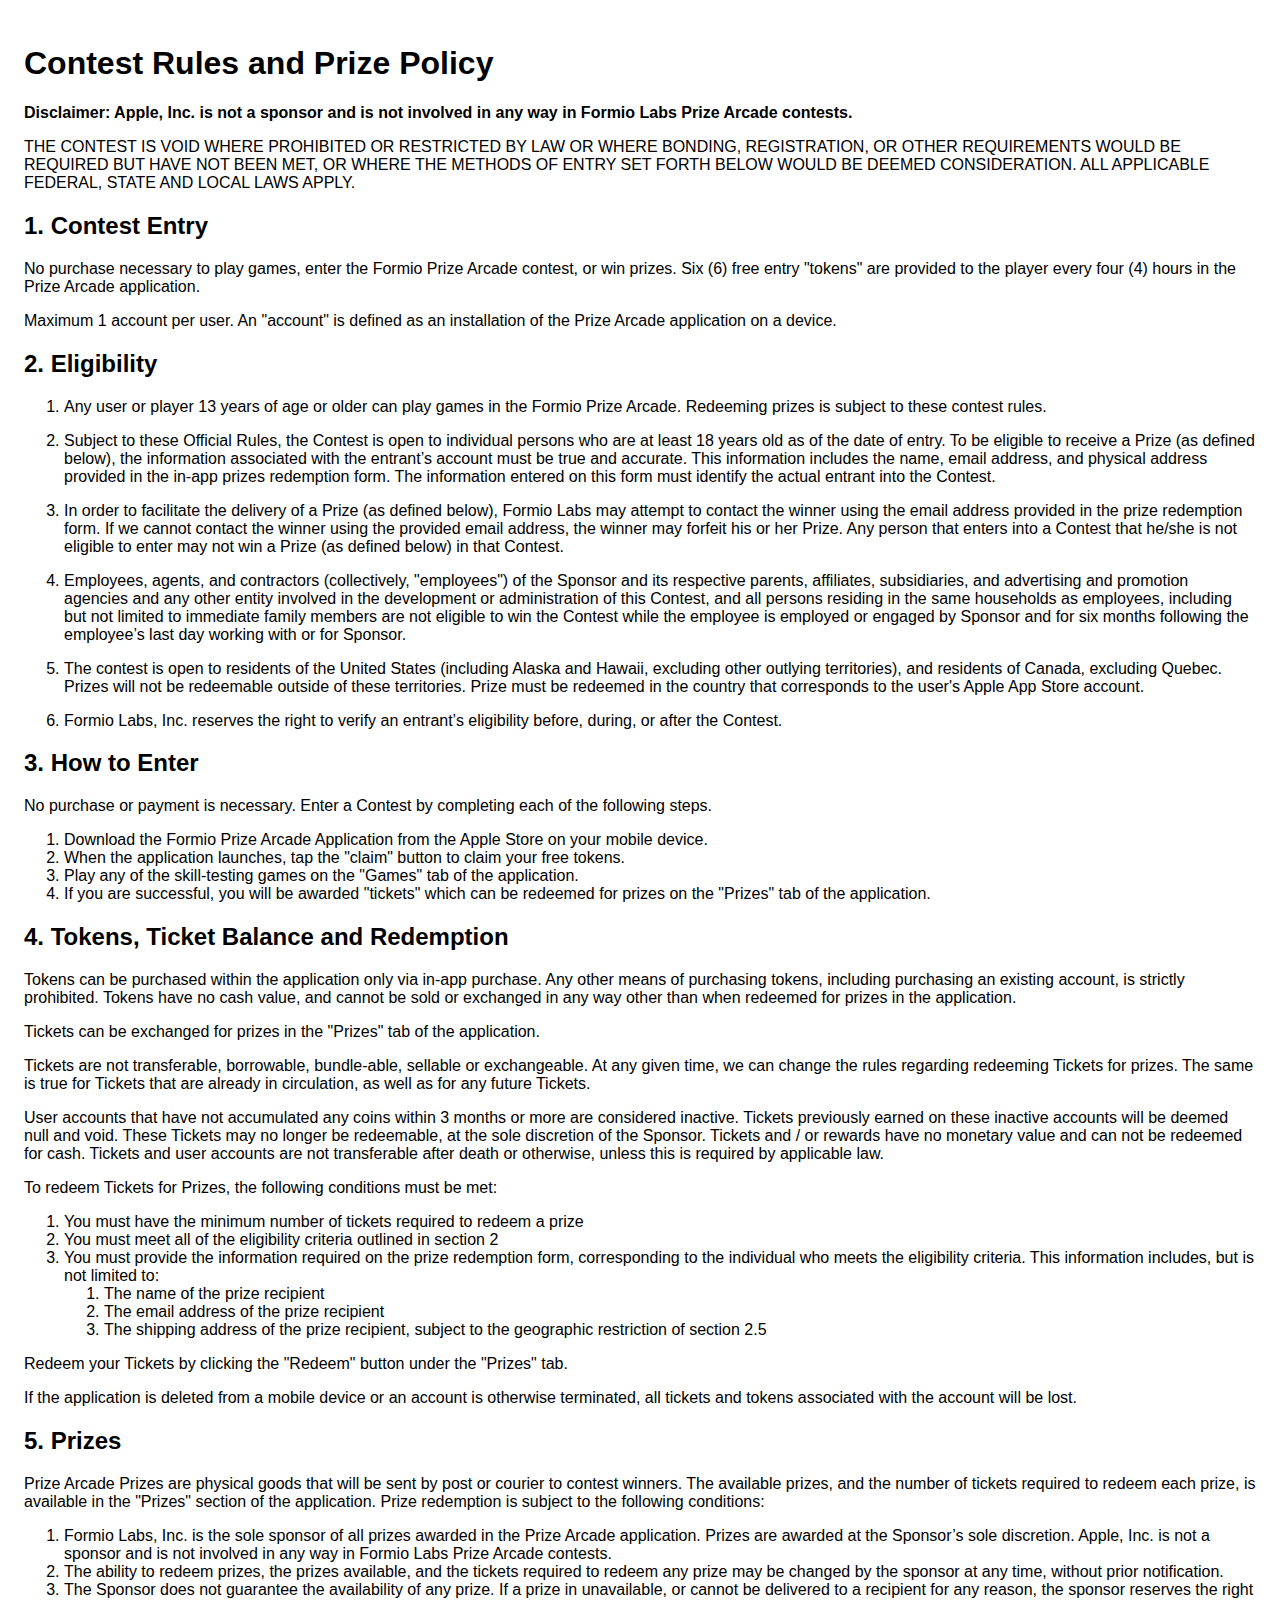
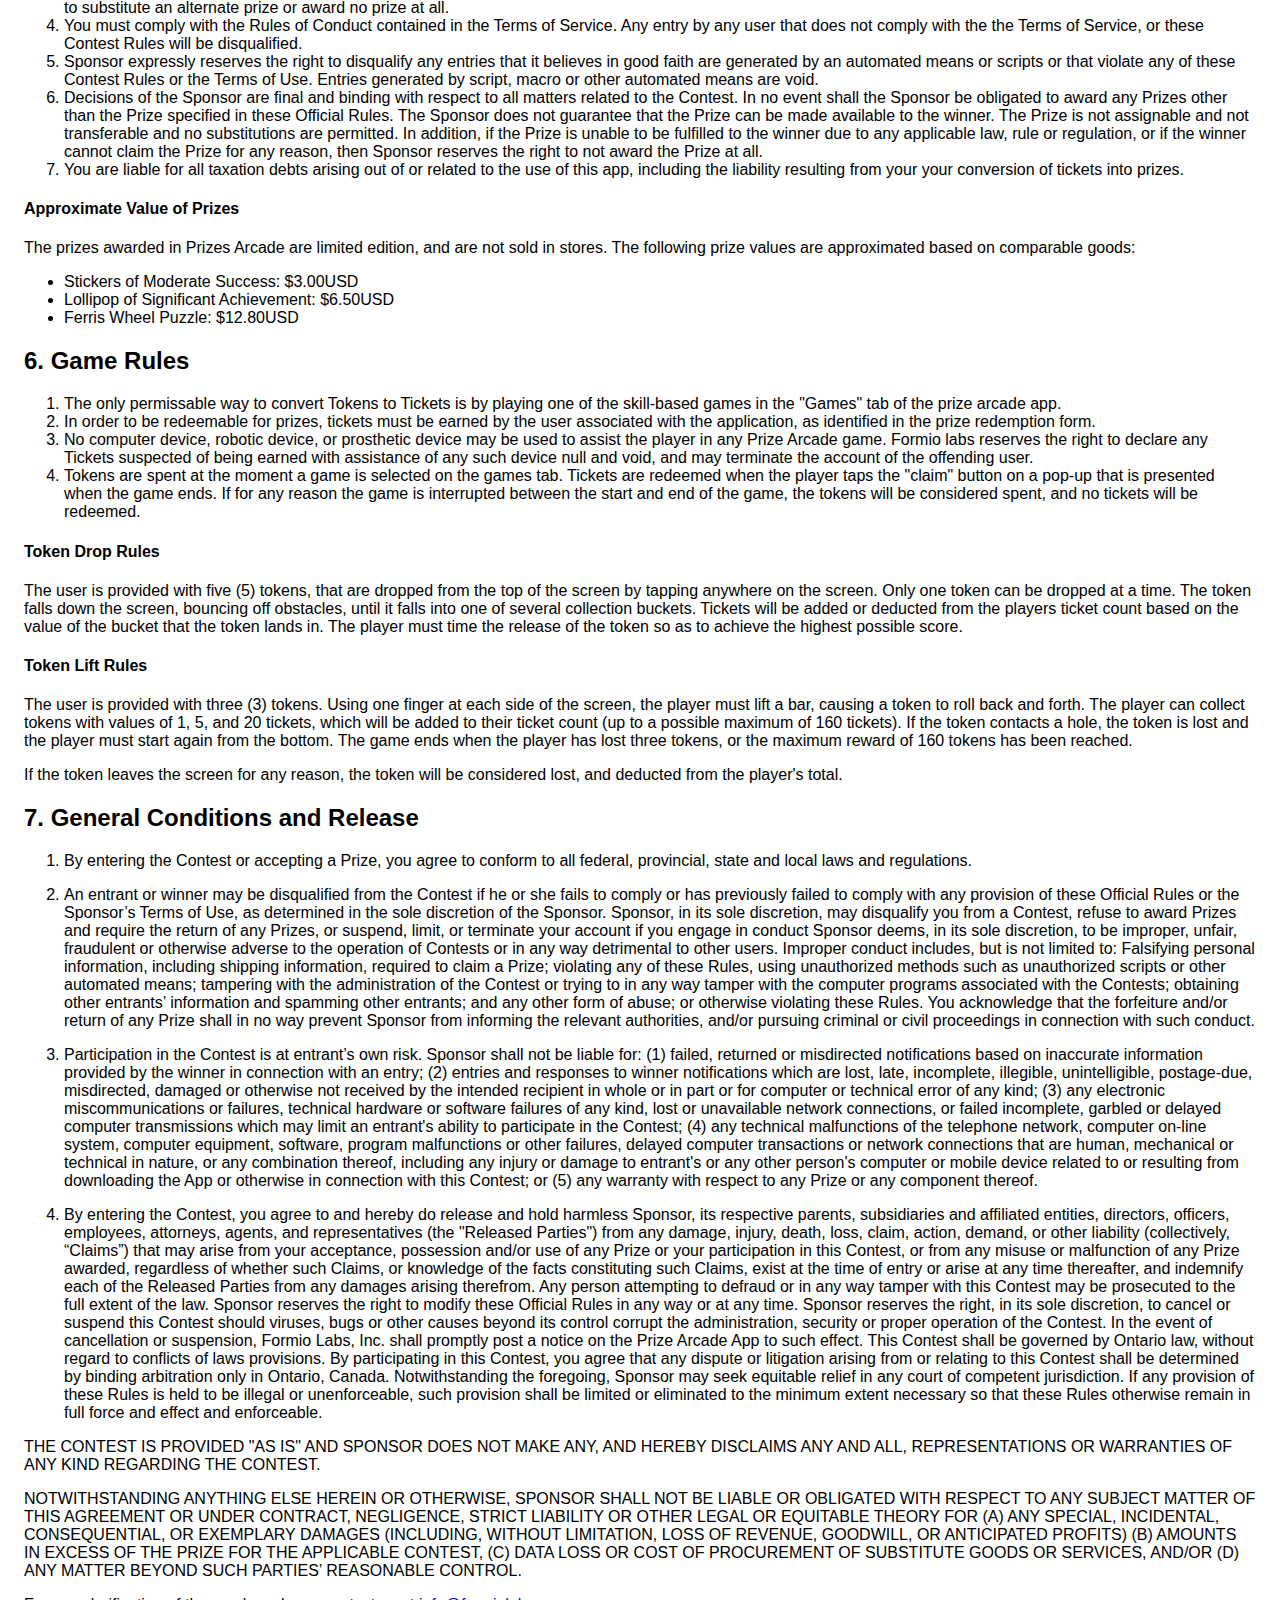
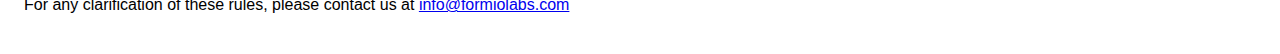
==== contest_rules_prize_policy.html @ 64472ba4 "Added contest rules" ====
<!DOCTYPE html>
    <html>
    <head>
      <meta charset='utf-8'>
      <meta name='viewport' content='width=device-width'>
      <title>Privacy Policy</title>
      <style> body { font-family: 'Helvetica Neue', Helvetica, Arial, sans-serif; padding:1em; } </style>
    </head>
    <body>

<h1 id="contestrulesandprizepolicy">Contest Rules and Prize Policy</h1>

<p><strong>Disclaimer: Apple, Inc. is not a sponsor and is not involved in any way in Formio Labs Prize Arcade contests.</strong></p>

<p>THE CONTEST IS VOID WHERE PROHIBITED OR RESTRICTED BY LAW OR WHERE BONDING, REGISTRATION, OR OTHER REQUIREMENTS WOULD BE REQUIRED BUT HAVE NOT BEEN MET, OR WHERE THE METHODS OF ENTRY SET FORTH BELOW WOULD BE DEEMED CONSIDERATION. ALL APPLICABLE FEDERAL, STATE AND LOCAL LAWS APPLY.</p>

<h2 id="1contestentry">1. Contest Entry</h2>

<p>No purchase necessary to play games, enter the Formio Prize Arcade contest, or win prizes.  Six (6) free entry "tokens" are provided to the player every four (4) hours in the Prize Arcade application. </p>

<p>Maximum 1 account per user. An "account" is defined as an installation of the Prize Arcade application on a device.</p>

<h2 id="2eligibility">2. Eligibility</h2>

<ol>
<li><p>Any user or player 13 years of age or older can play games in the Formio Prize Arcade.  Redeeming prizes is subject to these contest rules.</p></li>

<li><p>Subject to these Official Rules, the Contest is open to individual persons who are at least 18 years old as of the date of entry. To be eligible to receive a Prize (as defined below), the information associated with the entrant’s account must be true and accurate. This information includes the name, email address, and physical address provided in the in-app prizes redemption form.  The information entered on this form must identify the actual entrant into the Contest. </p></li>

<li><p>In order to facilitate the delivery of a Prize (as defined below), Formio Labs may attempt to contact the winner using the email address provided in the prize redemption form. If we cannot contact the winner using the provided email address, the winner may forfeit his or her Prize. Any person that enters into a Contest that he/she is not eligible to enter may not win a Prize (as defined below) in that Contest.  </p></li>

<li><p>Employees, agents, and contractors (collectively, "employees") of the Sponsor and its respective parents, affiliates, subsidiaries, and advertising and promotion agencies and any other entity involved in the development or administration of this Contest, and all persons residing in the same households as employees, including but not limited to immediate family members are not eligible to win the Contest while the employee is employed or engaged by Sponsor and for six months following the employee’s last day working with or for Sponsor.</p></li>

<li><p>The contest is open to residents of the United States (including Alaska and Hawaii, excluding other outlying territories), and residents of Canada, excluding Quebec. Prizes will not be redeemable outside of these territories. Prize must be redeemed in the country that corresponds to the user's Apple App Store account.</p></li>

<li><p>Formio Labs, Inc. reserves the right to verify an entrant’s eligibility before, during, or after the Contest.</p></li>
</ol>

<h2 id="3howtoenter">3. How to Enter</h2>

<p>No purchase or payment is necessary. Enter a Contest by completing each of the following steps.</p>

<ol>
<li>Download the Formio Prize Arcade Application from the Apple Store on your mobile device.</li>

<li>When the application launches, tap the "claim" button to claim your free tokens.</li>

<li>Play any of the skill-testing games on the "Games" tab of the application.</li>

<li>If you are successful, you will be awarded "tickets" which can be redeemed for prizes on the "Prizes" tab of the application.</li>
</ol>

<h2 id="4tokensticketbalanceandredemption">4. Tokens, Ticket Balance and Redemption</h2>

<p>Tokens can be purchased within the application only via in-app purchase. Any other means of purchasing tokens, including purchasing an existing account, is strictly prohibited.  Tokens have no cash value, and cannot be sold or exchanged in any way other than when redeemed for prizes in the application.</p>

<p>Tickets can be exchanged for prizes in the "Prizes" tab of the application.</p>

<p>Tickets are not transferable, borrowable, bundle-able, sellable or exchangeable. At any given time, we can change the rules regarding redeeming Tickets for prizes. The same is true for Tickets that are already in circulation, as well as for any future Tickets. </p>

<p>User accounts that have not accumulated any coins within 3 months or more are considered inactive. Tickets previously earned on these inactive accounts will be deemed null and void. These Tickets may no longer be redeemable, at the sole discretion of the Sponsor. Tickets and / or rewards have no monetary value and can not be redeemed for cash. Tickets and user accounts are not transferable after death or otherwise, unless this is required by applicable law.</p>

<p>To redeem Tickets for Prizes, the following conditions must be met:</p>

<ol>
<li>You must have the minimum number of tickets required to redeem a prize</li>

<li>You must meet all of the eligibility criteria outlined in section 2</li>

<li>You must provide the information required on the prize redemption form, corresponding to the individual who meets the eligibility criteria. This information includes, but is not limited to:


<ol>
<li>The name of the prize recipient</li>

<li>The email address of the prize recipient</li>

<li>The shipping address of the prize recipient, subject to the geographic restriction of section 2.5</li></ol>
</li>
</ol>

<p>Redeem your Tickets by clicking the "Redeem" button under the "Prizes" tab.</p>

<p>If the application is deleted from a mobile device or an account is otherwise terminated, all tickets and tokens associated with the account will be lost.</p>

<h2 id="5prizes">5. Prizes</h2>

<p>Prize Arcade Prizes are physical goods that will be sent by post or courier to contest winners. The available prizes, and the number of tickets required to redeem each prize, is available in the "Prizes" section of the application. Prize redemption is subject to the following conditions: </p>

<ol>
<li>Formio Labs, Inc. is the sole sponsor of all prizes awarded in the Prize Arcade application.  Prizes are awarded at the Sponsor’s sole discretion. Apple, Inc. is not a sponsor and is not involved in any way in Formio Labs Prize Arcade contests.</li>

<li>The ability to redeem prizes, the prizes available, and the tickets required to redeem any prize may be changed by the sponsor at any time, without prior notification.</li>

<li>The Sponsor does not guarantee the availability of any prize. If a prize in unavailable, or cannot be delivered to a recipient for any reason, the sponsor reserves the right to substitute an alternate prize or award no prize at all.</li>

<li>You must comply with the Rules of Conduct contained in the Terms of Service. Any entry by any user that does not comply with the the Terms of Service, or these Contest Rules will be disqualified.</li>

<li>Sponsor expressly reserves the right to disqualify any entries that it believes in good faith are generated by an automated means or scripts or that violate any of these Contest Rules or the Terms of Use. Entries generated by script, macro or other automated means are void.</li>

<li>Decisions of the Sponsor are final and binding with respect to all matters related to the Contest. In no event shall the Sponsor be obligated to award any Prizes other than the Prize specified in these Official Rules. The Sponsor does not guarantee that the Prize can be made available to the winner. The Prize is not assignable and not transferable and no substitutions are permitted. In addition, if the Prize is unable to be fulfilled to the winner due to any applicable law, rule or regulation, or if the winner cannot claim the Prize for any reason, then Sponsor reserves the right to not award the Prize at all.</li>

<li>You are liable for all taxation debts arising out of or related to the use of this app, including the liability resulting from your your conversion of tickets into prizes.</li>
</ol>

<h4 id="approximatevalueofprizes">Approximate Value of Prizes</h4>

<p>The prizes awarded in Prizes Arcade are limited edition, and are not sold in stores.  The following prize values are approximated based on comparable goods:</p>

<ul>
<li>Stickers of Moderate Success: $3.00USD</li>

<li>Lollipop of Significant Achievement: $6.50USD</li>

<li>Ferris Wheel Puzzle: $12.80USD</li>
</ul>

<h2 id="6gamerules">6. Game Rules</h2>

<ol>
<li>The only permissable way to convert Tokens to Tickets is by playing one of the skill-based games in the "Games" tab of the prize arcade app.</li>

<li>In order to be redeemable for prizes, tickets must be earned by the user associated with the application, as identified in the prize redemption form.</li>

<li>No computer device, robotic device, or prosthetic device may be used to assist the player in any Prize Arcade game.  Formio labs reserves the right to declare any Tickets suspected of being earned with assistance of any such device null and void, and may terminate the account of the offending user.</li>

<li>Tokens are spent at the moment a game is selected on the games tab.  Tickets are redeemed when the player taps the "claim" button on a pop-up that is presented when the game ends.  If for any reason the game is interrupted between the start and end of the game, the tokens will be considered spent, and no tickets will be redeemed.</li>
</ol>

<h4 id="tokendroprules">Token Drop Rules</h4>

<p>The user is provided with five (5) tokens, that are dropped from the top of the screen by tapping anywhere on the screen.  Only one token can be dropped at a time. The token falls down the screen, bouncing off obstacles, until it falls into one of several collection buckets.  Tickets will be added or deducted from the players ticket count based on the value of the bucket that the token lands in.  The player must time the release of the token so as to achieve the highest possible score.</p>

<h4 id="tokenliftrules">Token Lift Rules</h4>

<p>The user is provided with three (3) tokens.  Using one finger at each side of the screen, the player must lift a bar, causing a token to roll back and forth. The player can collect tokens with values of 1, 5, and 20 tickets, which will be added to their ticket count (up to a possible maximum of 160 tickets).  If the token contacts a hole, the token is lost and the player must start again from the bottom.  The game ends when the player has lost three tokens, or the maximum reward of 160 tokens has been reached.</p>

<p>If the token leaves the screen for any reason, the token will be considered lost, and deducted from the player's total.</p>

<h2 id="7generalconditionsandrelease">7. General Conditions and Release</h2>

<ol>
<li><p>By entering the Contest or accepting a Prize, you agree to conform to all federal, provincial, state and local laws and regulations. </p></li>

<li><p>An entrant or winner may be disqualified from the Contest if he or she fails to comply or has previously failed to comply with any provision of these Official Rules or the Sponsor’s Terms of Use, as determined in the sole discretion of the Sponsor. Sponsor, in its sole discretion, may disqualify you from a Contest, refuse to award Prizes and require the return of any Prizes, or suspend, limit, or terminate your account if you engage in conduct Sponsor deems, in its sole discretion, to be improper, unfair, fraudulent or otherwise adverse to the operation of Contests or in any way detrimental to other users. Improper conduct includes, but is not limited to: Falsifying personal information, including shipping information, required to claim a Prize;  violating any of these Rules, using unauthorized methods such as unauthorized scripts or other automated means; tampering with the administration of the Contest or trying to in any way tamper with the computer programs associated with the Contests; obtaining other entrants’ information and spamming other entrants; and any other form of abuse; or otherwise violating these Rules. You acknowledge that the forfeiture and/or return of any Prize shall in no way prevent Sponsor from informing the relevant authorities, and/or pursuing criminal or civil proceedings in connection with such conduct.</p></li>

<li><p>Participation in the Contest is at entrant’s own risk. Sponsor shall not be liable for: (1) failed, returned or misdirected notifications based on inaccurate information provided by the winner in connection with an entry; (2) entries and responses to winner notifications which are lost, late, incomplete, illegible, unintelligible, postage-due, misdirected, damaged or otherwise not received by the intended recipient in whole or in part or for computer or technical error of any kind; (3) any electronic miscommunications or failures, technical hardware or software failures of any kind, lost or unavailable network connections, or failed incomplete, garbled or delayed computer transmissions which may limit an entrant's ability to participate in the Contest; (4) any technical malfunctions of the telephone network, computer on-line system, computer equipment, software, program malfunctions or other failures, delayed computer transactions or network connections that are human, mechanical or technical in nature, or any combination thereof, including any injury or damage to entrant's or any other person's computer or mobile device related to or resulting from downloading the App or otherwise in connection with this Contest; or (5) any warranty with respect to any Prize or any component thereof.</p></li>

<li><p>By entering the Contest, you agree to and hereby do release and hold harmless Sponsor, its respective parents, subsidiaries and affiliated entities, directors, officers, employees, attorneys, agents, and representatives (the "Released Parties") from any damage, injury, death, loss, claim, action, demand, or other liability (collectively, “Claims”) that may arise from your acceptance, possession and/or use of any Prize or your participation in this Contest, or from any misuse or malfunction of any Prize awarded, regardless of whether such Claims, or knowledge of the facts constituting such Claims, exist at the time of entry or arise at any time thereafter, and indemnify each of the Released Parties from any damages arising therefrom. Any person attempting to defraud or in any way tamper with this Contest may be prosecuted to the full extent of the law. Sponsor reserves the right to modify these Official Rules in any way or at any time. Sponsor reserves the right, in its sole discretion, to cancel or suspend this Contest should viruses, bugs or other causes beyond its control corrupt the administration, security or proper operation of the Contest. In the event of cancellation or suspension, Formio Labs, Inc. shall promptly post a notice on the Prize Arcade App to such effect. This Contest shall be governed by Ontario law, without regard to conflicts of laws provisions. By participating in this Contest, you agree that any dispute or litigation arising from or relating to this Contest shall be determined by binding arbitration only in Ontario, Canada. Notwithstanding the foregoing, Sponsor may seek equitable relief in any court of competent jurisdiction. If any provision of these Rules is held to be illegal or unenforceable, such provision shall be limited or eliminated to the minimum extent necessary so that these Rules otherwise remain in full force and effect and enforceable.</p></li>
</ol>

<p>THE CONTEST IS PROVIDED "AS IS" AND SPONSOR DOES NOT MAKE ANY, AND HEREBY DISCLAIMS ANY AND ALL, REPRESENTATIONS OR WARRANTIES OF ANY KIND REGARDING THE CONTEST.</p>

<p>NOTWITHSTANDING ANYTHING ELSE HEREIN OR OTHERWISE, SPONSOR SHALL NOT BE LIABLE OR OBLIGATED WITH RESPECT TO ANY SUBJECT MATTER OF THIS AGREEMENT OR UNDER CONTRACT, NEGLIGENCE, STRICT LIABILITY OR OTHER LEGAL OR EQUITABLE THEORY FOR (A) ANY SPECIAL, INCIDENTAL, CONSEQUENTIAL, OR EXEMPLARY DAMAGES (INCLUDING, WITHOUT LIMITATION, LOSS OF REVENUE, GOODWILL, OR ANTICIPATED PROFITS) (B) AMOUNTS IN EXCESS OF THE PRIZE FOR THE APPLICABLE CONTEST, (C) DATA LOSS OR COST OF PROCUREMENT OF SUBSTITUTE GOODS OR SERVICES, AND/OR (D) ANY MATTER BEYOND SUCH PARTIES’ REASONABLE CONTROL.</p>

<p>For any clarification of these rules, please contact us at <a href="mailto:info@formiolab.com">info@formiolabs.com</a></p>

    </body>
    </html>
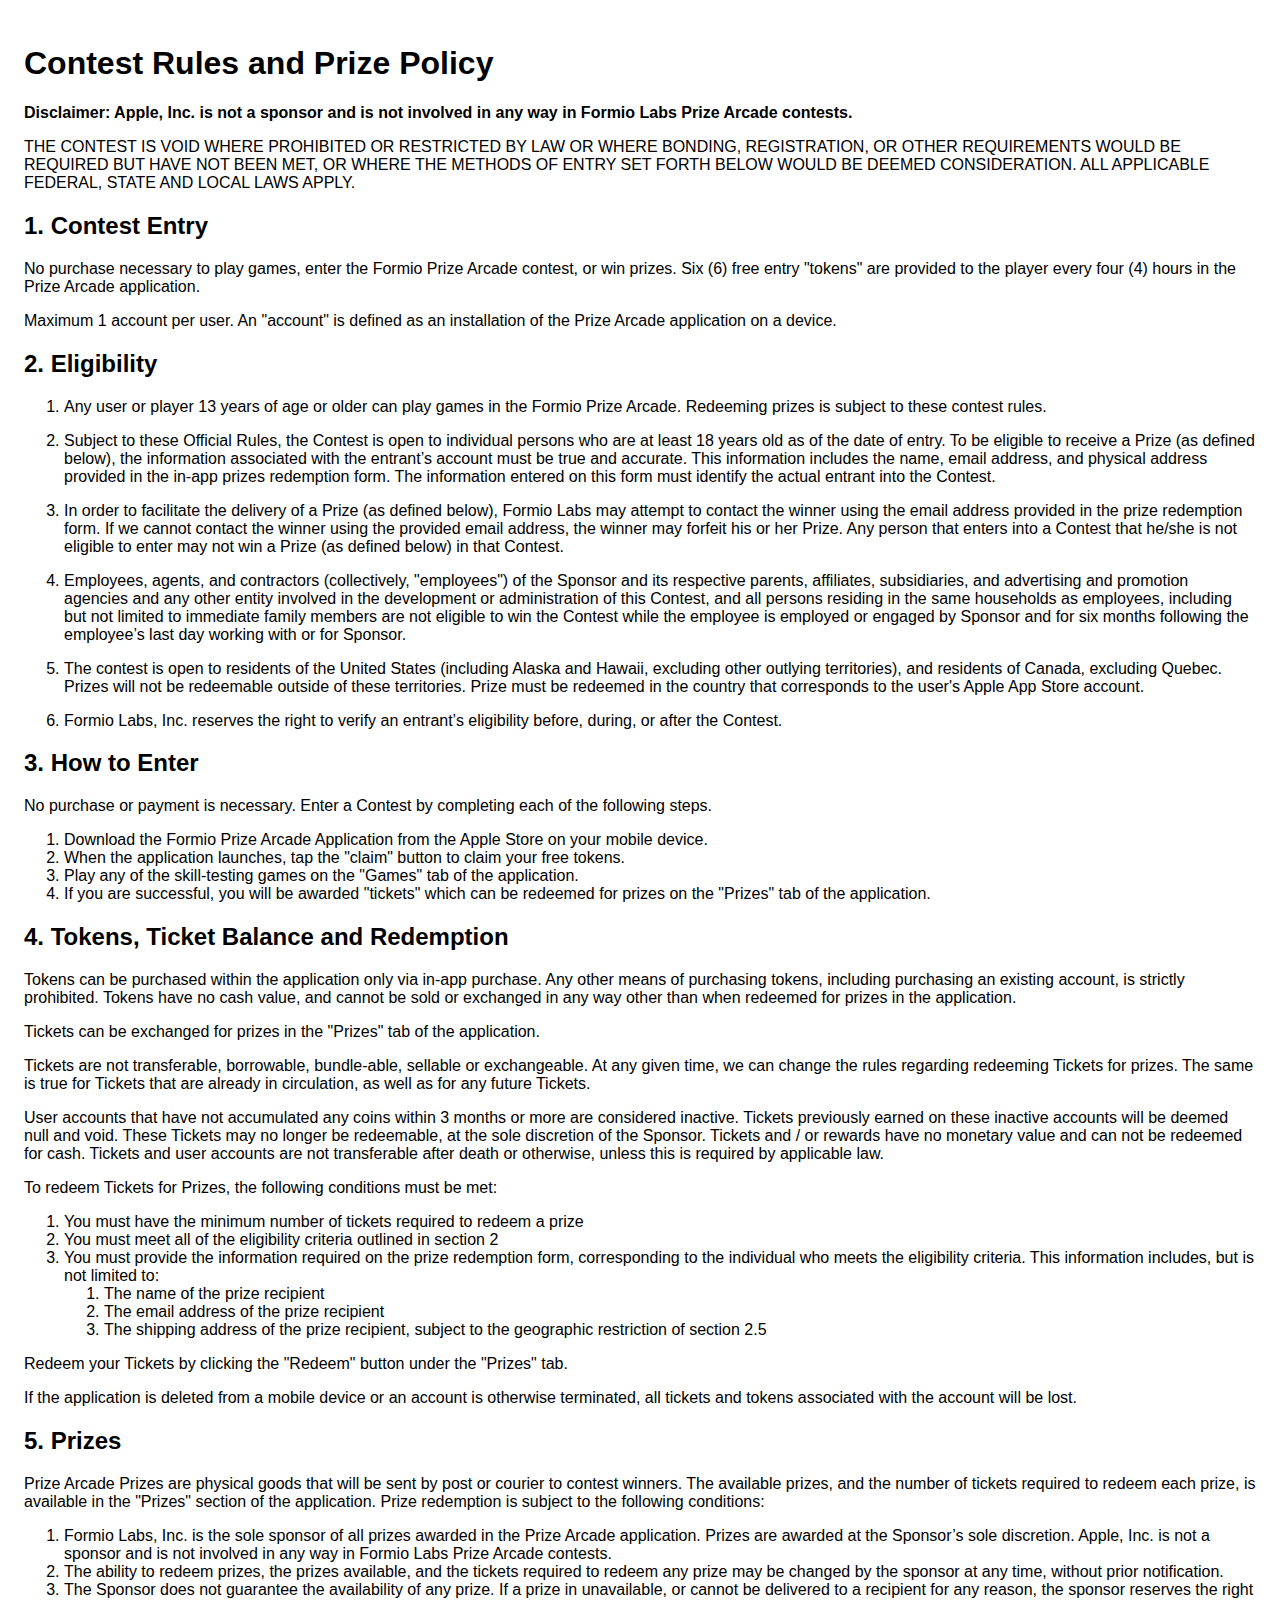
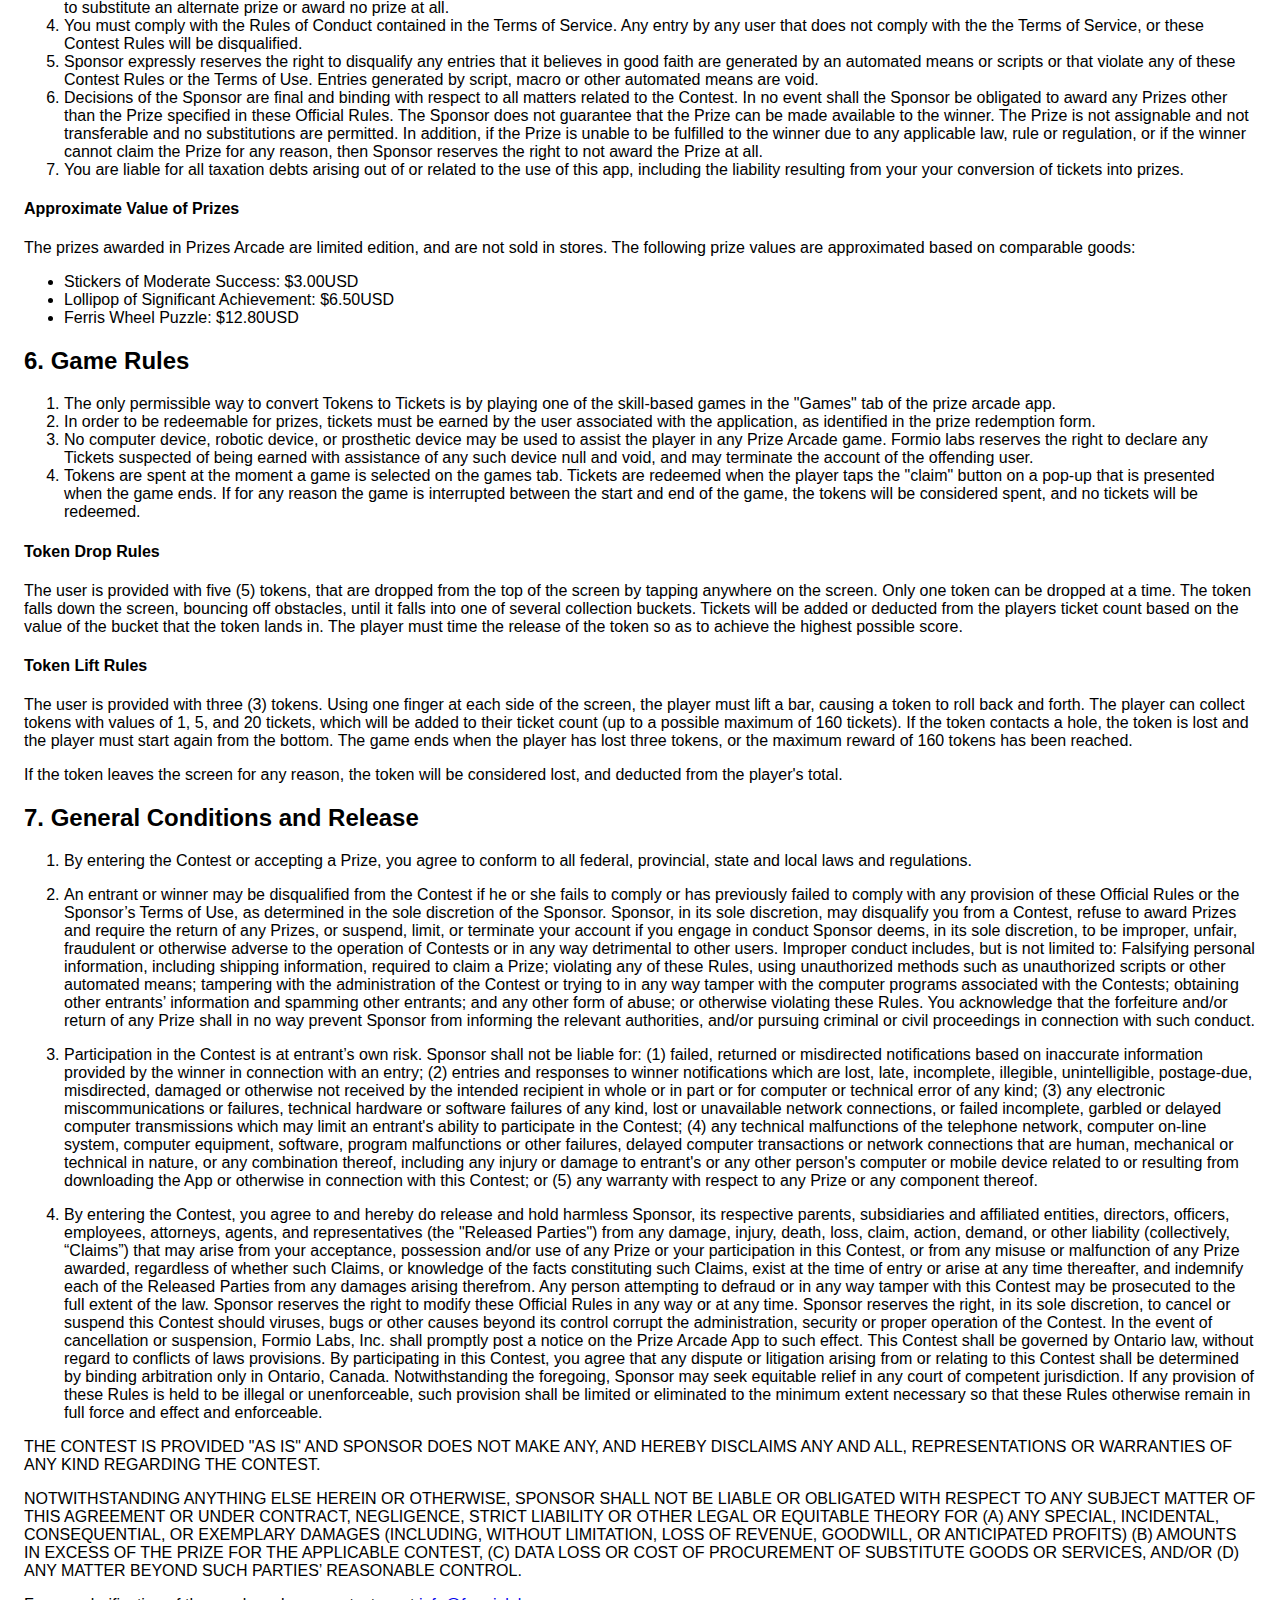
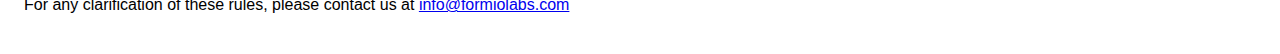
==== commit 4653be9a: "Fixed typo:" ====
--- a/contest_rules_prize_policy.html
+++ b/contest_rules_prize_policy.html
@@ -118,7 +118,7 @@
 <h2 id="6gamerules">6. Game Rules</h2>
 
 <ol>
-<li>The only permissable way to convert Tokens to Tickets is by playing one of the skill-based games in the "Games" tab of the prize arcade app.</li>
+<li>The only permissible way to convert Tokens to Tickets is by playing one of the skill-based games in the "Games" tab of the prize arcade app.</li>
 
 <li>In order to be redeemable for prizes, tickets must be earned by the user associated with the application, as identified in the prize redemption form.</li>
 
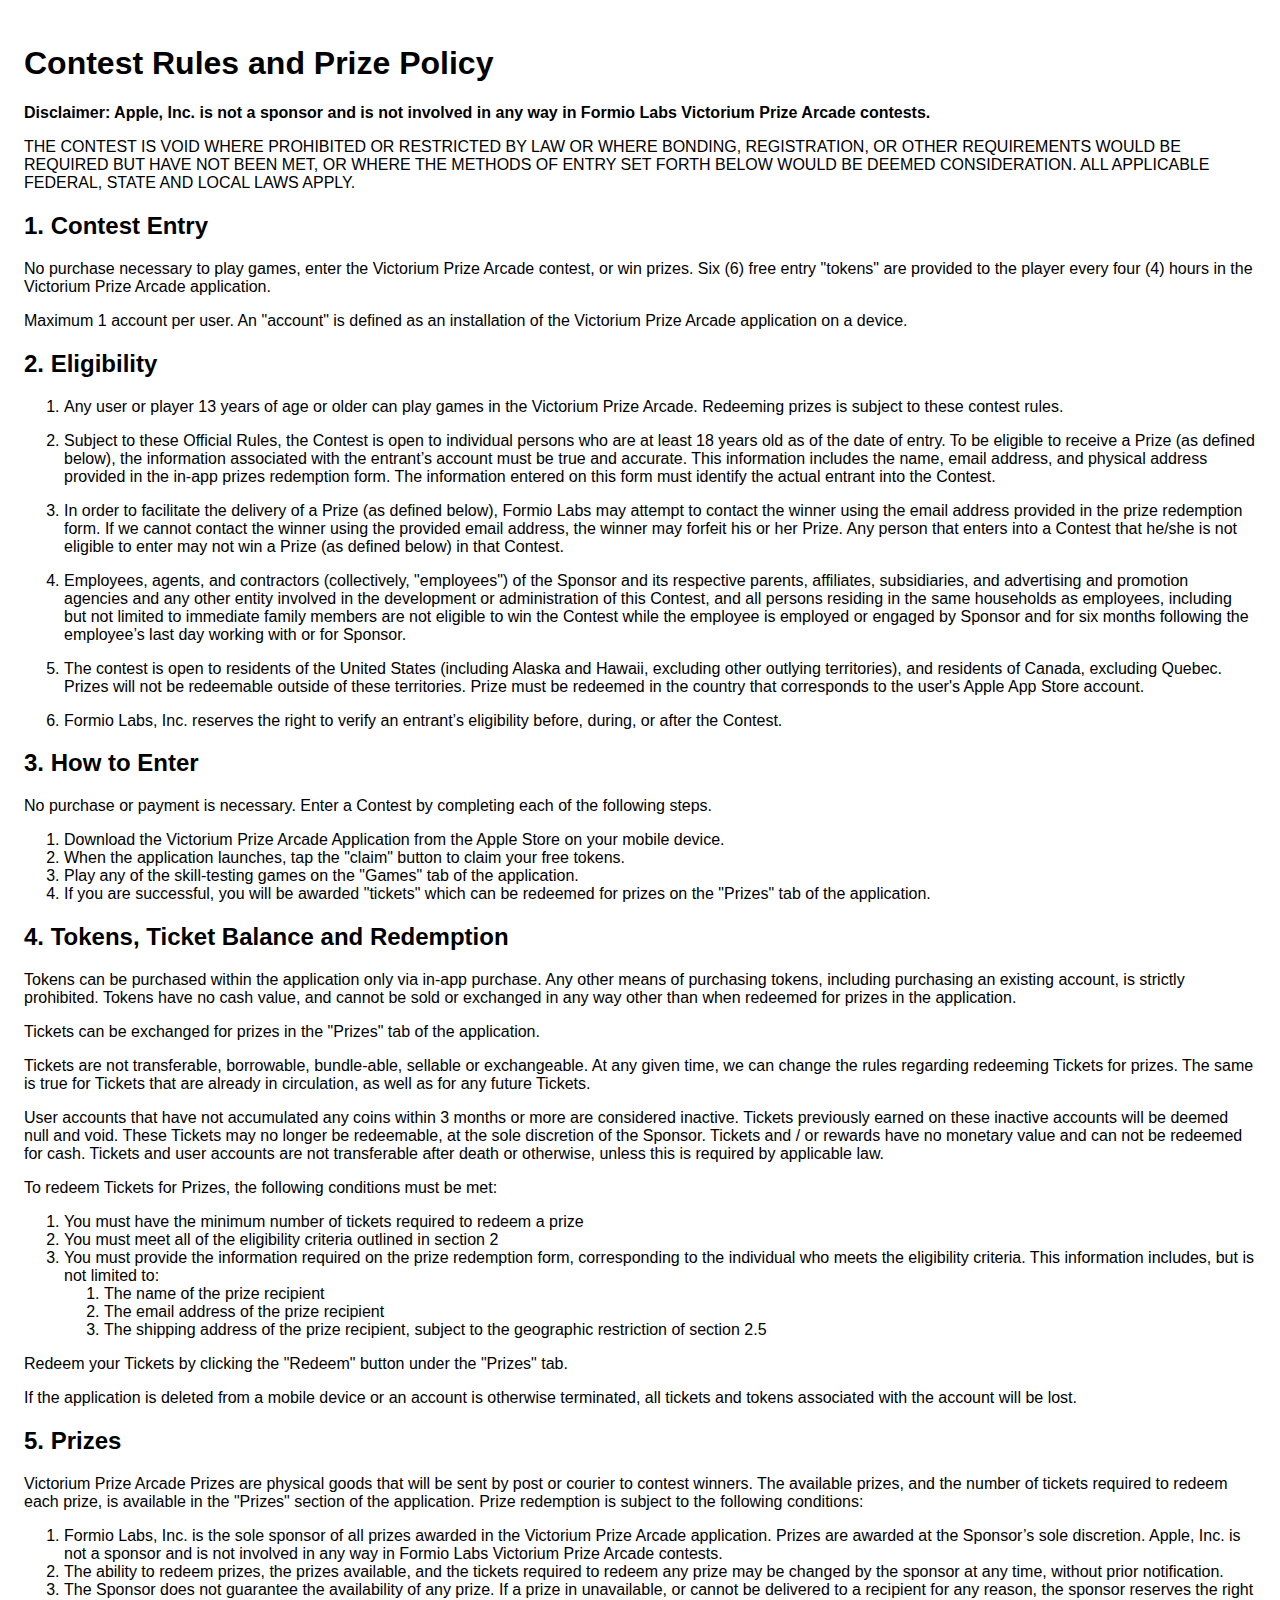
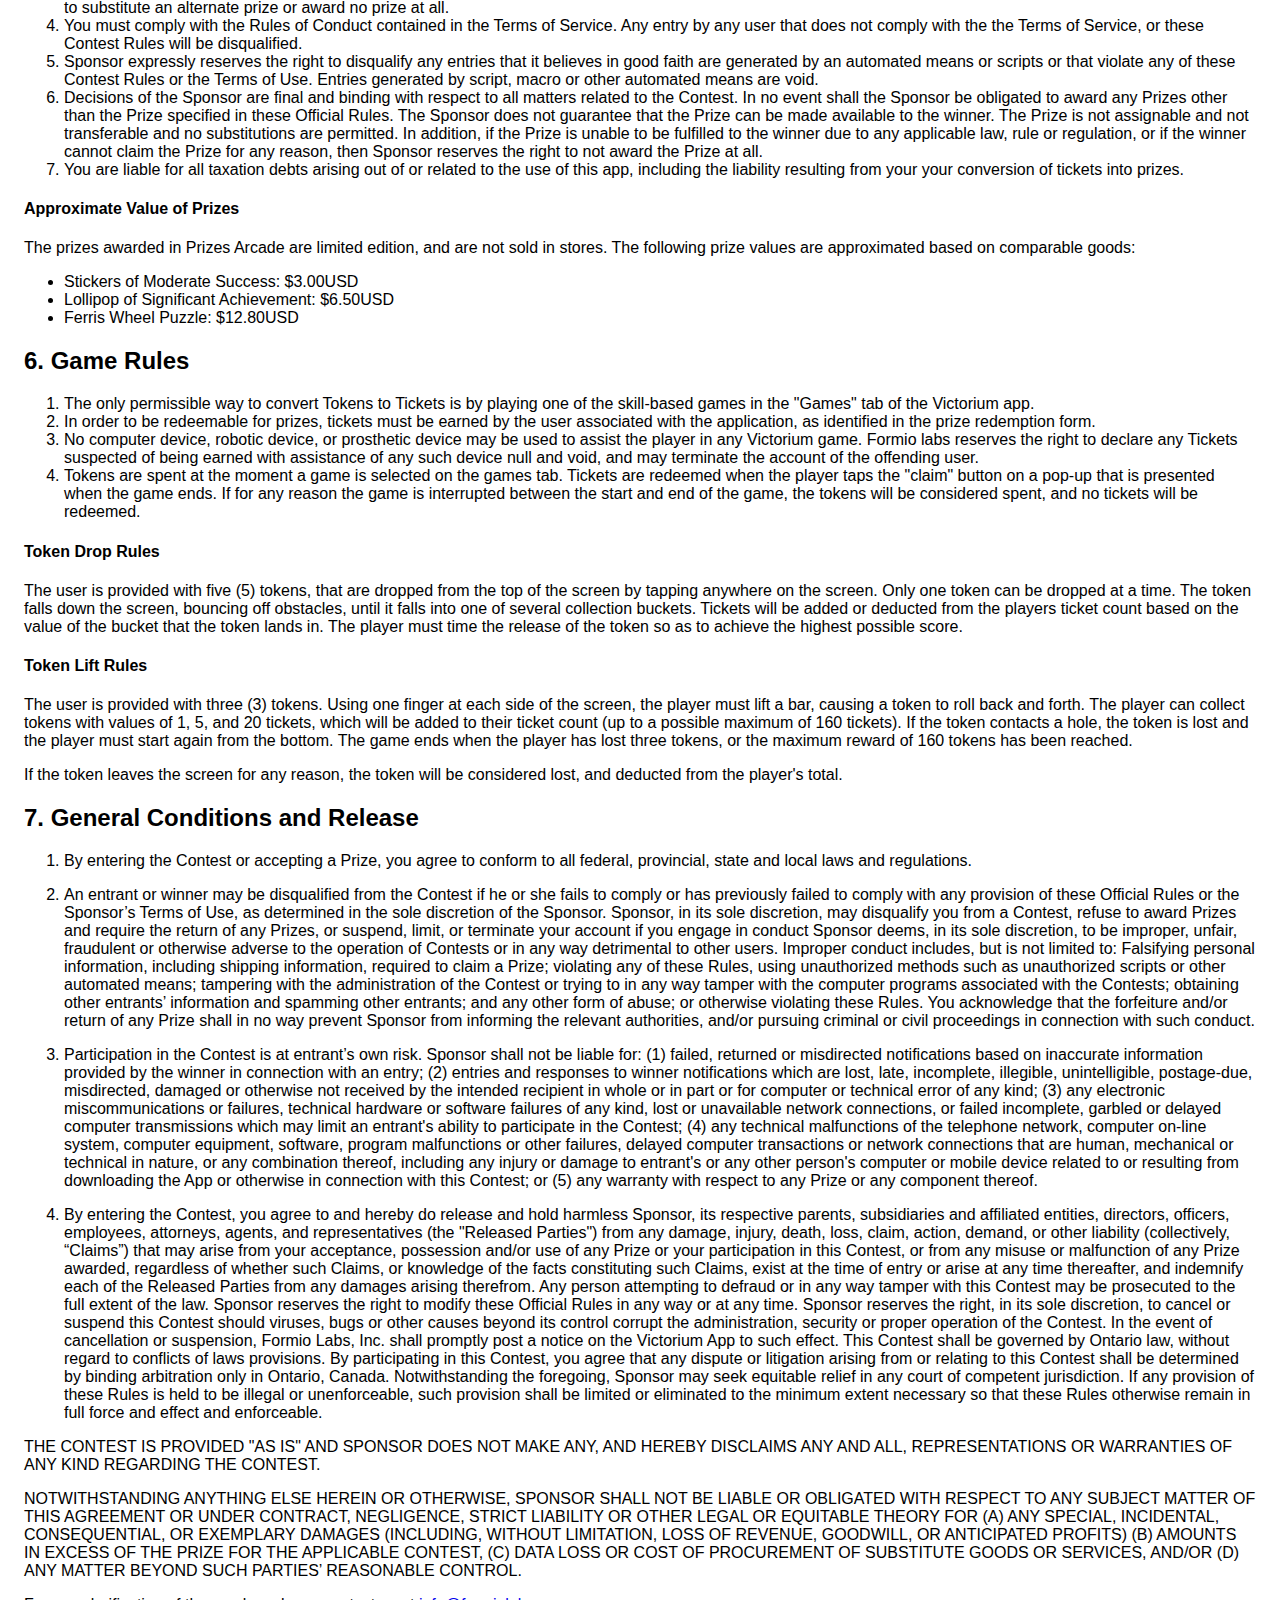
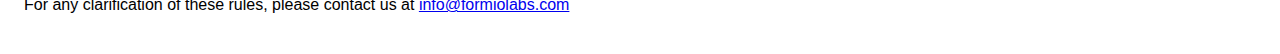
==== commit 33acae94: "Updated legal language to reflect name change" ====
--- a/contest_rules_prize_policy.html
+++ b/contest_rules_prize_policy.html
@@ -10,20 +10,20 @@
 
 <h1 id="contestrulesandprizepolicy">Contest Rules and Prize Policy</h1>
 
-<p><strong>Disclaimer: Apple, Inc. is not a sponsor and is not involved in any way in Formio Labs Prize Arcade contests.</strong></p>
+<p><strong>Disclaimer: Apple, Inc. is not a sponsor and is not involved in any way in Formio Labs Victorium Prize Arcade contests.</strong></p>
 
 <p>THE CONTEST IS VOID WHERE PROHIBITED OR RESTRICTED BY LAW OR WHERE BONDING, REGISTRATION, OR OTHER REQUIREMENTS WOULD BE REQUIRED BUT HAVE NOT BEEN MET, OR WHERE THE METHODS OF ENTRY SET FORTH BELOW WOULD BE DEEMED CONSIDERATION. ALL APPLICABLE FEDERAL, STATE AND LOCAL LAWS APPLY.</p>
 
 <h2 id="1contestentry">1. Contest Entry</h2>
 
-<p>No purchase necessary to play games, enter the Formio Prize Arcade contest, or win prizes.  Six (6) free entry "tokens" are provided to the player every four (4) hours in the Prize Arcade application. </p>
+<p>No purchase necessary to play games, enter the Victorium Prize Arcade contest, or win prizes.  Six (6) free entry "tokens" are provided to the player every four (4) hours in the Victorium Prize Arcade application. </p>
 
-<p>Maximum 1 account per user. An "account" is defined as an installation of the Prize Arcade application on a device.</p>
+<p>Maximum 1 account per user. An "account" is defined as an installation of the Victorium Prize Arcade application on a device.</p>
 
 <h2 id="2eligibility">2. Eligibility</h2>
 
 <ol>
-<li><p>Any user or player 13 years of age or older can play games in the Formio Prize Arcade.  Redeeming prizes is subject to these contest rules.</p></li>
+<li><p>Any user or player 13 years of age or older can play games in the Victorium Prize Arcade.  Redeeming prizes is subject to these contest rules.</p></li>
 
 <li><p>Subject to these Official Rules, the Contest is open to individual persons who are at least 18 years old as of the date of entry. To be eligible to receive a Prize (as defined below), the information associated with the entrant’s account must be true and accurate. This information includes the name, email address, and physical address provided in the in-app prizes redemption form.  The information entered on this form must identify the actual entrant into the Contest. </p></li>
 
@@ -41,7 +41,7 @@
 <p>No purchase or payment is necessary. Enter a Contest by completing each of the following steps.</p>
 
 <ol>
-<li>Download the Formio Prize Arcade Application from the Apple Store on your mobile device.</li>
+<li>Download the Victorium Prize Arcade Application from the Apple Store on your mobile device.</li>
 
 <li>When the application launches, tap the "claim" button to claim your free tokens.</li>
 
@@ -85,10 +85,10 @@
 
 <h2 id="5prizes">5. Prizes</h2>
 
-<p>Prize Arcade Prizes are physical goods that will be sent by post or courier to contest winners. The available prizes, and the number of tickets required to redeem each prize, is available in the "Prizes" section of the application. Prize redemption is subject to the following conditions: </p>
+<p>Victorium Prize Arcade Prizes are physical goods that will be sent by post or courier to contest winners. The available prizes, and the number of tickets required to redeem each prize, is available in the "Prizes" section of the application. Prize redemption is subject to the following conditions: </p>
 
 <ol>
-<li>Formio Labs, Inc. is the sole sponsor of all prizes awarded in the Prize Arcade application.  Prizes are awarded at the Sponsor’s sole discretion. Apple, Inc. is not a sponsor and is not involved in any way in Formio Labs Prize Arcade contests.</li>
+<li>Formio Labs, Inc. is the sole sponsor of all prizes awarded in the Victorium Prize Arcade application.  Prizes are awarded at the Sponsor’s sole discretion. Apple, Inc. is not a sponsor and is not involved in any way in Formio Labs Victorium Prize Arcade contests.</li>
 
 <li>The ability to redeem prizes, the prizes available, and the tickets required to redeem any prize may be changed by the sponsor at any time, without prior notification.</li>
 
@@ -118,11 +118,11 @@
 <h2 id="6gamerules">6. Game Rules</h2>
 
 <ol>
-<li>The only permissible way to convert Tokens to Tickets is by playing one of the skill-based games in the "Games" tab of the prize arcade app.</li>
+<li>The only permissible way to convert Tokens to Tickets is by playing one of the skill-based games in the "Games" tab of the Victorium app.</li>
 
 <li>In order to be redeemable for prizes, tickets must be earned by the user associated with the application, as identified in the prize redemption form.</li>
 
-<li>No computer device, robotic device, or prosthetic device may be used to assist the player in any Prize Arcade game.  Formio labs reserves the right to declare any Tickets suspected of being earned with assistance of any such device null and void, and may terminate the account of the offending user.</li>
+<li>No computer device, robotic device, or prosthetic device may be used to assist the player in any Victorium game.  Formio labs reserves the right to declare any Tickets suspected of being earned with assistance of any such device null and void, and may terminate the account of the offending user.</li>
 
 <li>Tokens are spent at the moment a game is selected on the games tab.  Tickets are redeemed when the player taps the "claim" button on a pop-up that is presented when the game ends.  If for any reason the game is interrupted between the start and end of the game, the tokens will be considered spent, and no tickets will be redeemed.</li>
 </ol>
@@ -146,7 +146,7 @@
 
 <li><p>Participation in the Contest is at entrant’s own risk. Sponsor shall not be liable for: (1) failed, returned or misdirected notifications based on inaccurate information provided by the winner in connection with an entry; (2) entries and responses to winner notifications which are lost, late, incomplete, illegible, unintelligible, postage-due, misdirected, damaged or otherwise not received by the intended recipient in whole or in part or for computer or technical error of any kind; (3) any electronic miscommunications or failures, technical hardware or software failures of any kind, lost or unavailable network connections, or failed incomplete, garbled or delayed computer transmissions which may limit an entrant's ability to participate in the Contest; (4) any technical malfunctions of the telephone network, computer on-line system, computer equipment, software, program malfunctions or other failures, delayed computer transactions or network connections that are human, mechanical or technical in nature, or any combination thereof, including any injury or damage to entrant's or any other person's computer or mobile device related to or resulting from downloading the App or otherwise in connection with this Contest; or (5) any warranty with respect to any Prize or any component thereof.</p></li>
 
-<li><p>By entering the Contest, you agree to and hereby do release and hold harmless Sponsor, its respective parents, subsidiaries and affiliated entities, directors, officers, employees, attorneys, agents, and representatives (the "Released Parties") from any damage, injury, death, loss, claim, action, demand, or other liability (collectively, “Claims”) that may arise from your acceptance, possession and/or use of any Prize or your participation in this Contest, or from any misuse or malfunction of any Prize awarded, regardless of whether such Claims, or knowledge of the facts constituting such Claims, exist at the time of entry or arise at any time thereafter, and indemnify each of the Released Parties from any damages arising therefrom. Any person attempting to defraud or in any way tamper with this Contest may be prosecuted to the full extent of the law. Sponsor reserves the right to modify these Official Rules in any way or at any time. Sponsor reserves the right, in its sole discretion, to cancel or suspend this Contest should viruses, bugs or other causes beyond its control corrupt the administration, security or proper operation of the Contest. In the event of cancellation or suspension, Formio Labs, Inc. shall promptly post a notice on the Prize Arcade App to such effect. This Contest shall be governed by Ontario law, without regard to conflicts of laws provisions. By participating in this Contest, you agree that any dispute or litigation arising from or relating to this Contest shall be determined by binding arbitration only in Ontario, Canada. Notwithstanding the foregoing, Sponsor may seek equitable relief in any court of competent jurisdiction. If any provision of these Rules is held to be illegal or unenforceable, such provision shall be limited or eliminated to the minimum extent necessary so that these Rules otherwise remain in full force and effect and enforceable.</p></li>
+<li><p>By entering the Contest, you agree to and hereby do release and hold harmless Sponsor, its respective parents, subsidiaries and affiliated entities, directors, officers, employees, attorneys, agents, and representatives (the "Released Parties") from any damage, injury, death, loss, claim, action, demand, or other liability (collectively, “Claims”) that may arise from your acceptance, possession and/or use of any Prize or your participation in this Contest, or from any misuse or malfunction of any Prize awarded, regardless of whether such Claims, or knowledge of the facts constituting such Claims, exist at the time of entry or arise at any time thereafter, and indemnify each of the Released Parties from any damages arising therefrom. Any person attempting to defraud or in any way tamper with this Contest may be prosecuted to the full extent of the law. Sponsor reserves the right to modify these Official Rules in any way or at any time. Sponsor reserves the right, in its sole discretion, to cancel or suspend this Contest should viruses, bugs or other causes beyond its control corrupt the administration, security or proper operation of the Contest. In the event of cancellation or suspension, Formio Labs, Inc. shall promptly post a notice on the Victorium App to such effect. This Contest shall be governed by Ontario law, without regard to conflicts of laws provisions. By participating in this Contest, you agree that any dispute or litigation arising from or relating to this Contest shall be determined by binding arbitration only in Ontario, Canada. Notwithstanding the foregoing, Sponsor may seek equitable relief in any court of competent jurisdiction. If any provision of these Rules is held to be illegal or unenforceable, such provision shall be limited or eliminated to the minimum extent necessary so that these Rules otherwise remain in full force and effect and enforceable.</p></li>
 </ol>
 
 <p>THE CONTEST IS PROVIDED "AS IS" AND SPONSOR DOES NOT MAKE ANY, AND HEREBY DISCLAIMS ANY AND ALL, REPRESENTATIONS OR WARRANTIES OF ANY KIND REGARDING THE CONTEST.</p>
